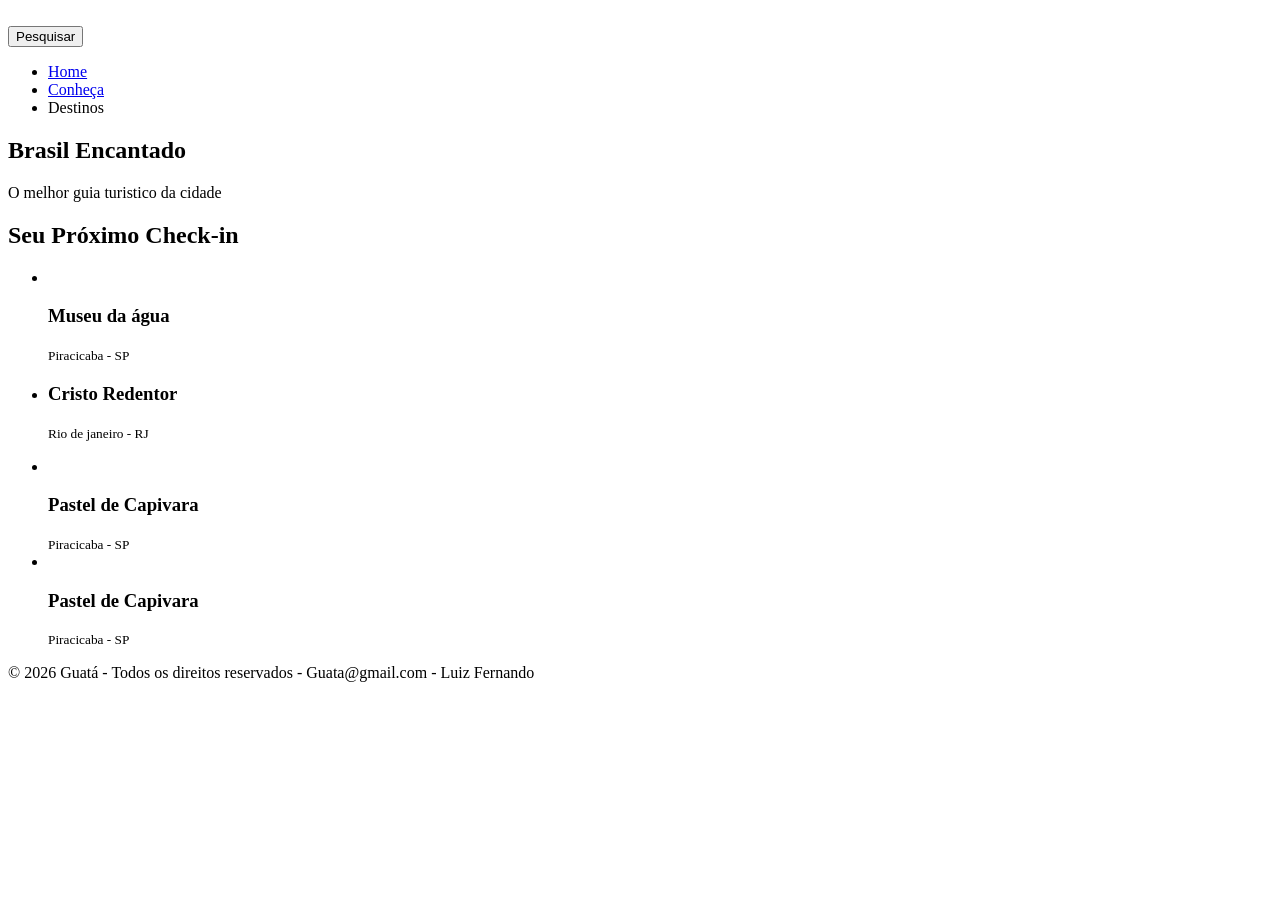
==== index.html @ 01ddb51e "feat: initial semantic structure for Guatá portal" ====
<!DOCTYPE html>
<html lang="pt-br">
<head>
    <meta charset="UTF-8">
    <meta name="viewport" content="width=device-width, initial-scale=1.0">
    <title>Descubra o Brasil</title>
    <link rel="stylesheet" href="style.css">
</head>

<body id="home">
    <header>
        <nav>
            <div class="logo-container">
                <img src="" class="logo">
            </div>

            <div class="search-container">
                <button class="search">Pesquisar</button>
            </div>

            <ul>
                <li>
                    <a href="#home">Home</a>
                </li>

                <li>
                    <a href="#discover">Conheça</a>
                </li>

                <li>
                    <a>Destinos</a>
                </li>
            </ul>
        </nav>
    </header>

    <section class="hero">
        <div class="title">
            <h1>Brasil Encantado</h1>
            <p>O melhor guia turistico da cidade</p>
        </div>
    </section>

        <main>

            <section id="discover" class="explore">
                <h2>Seu Próximo Check-in</h2>
                <ul class="local-list">
                    <li>
                        <article class="local">
                            <header>
                                <img src="">
                                <h3>Museu da água</h3>
                                <small>Piracicaba - SP</small>
                            </header>
                        </article>
                    </li>

                    <li>
                        <article>
                            <header>
                                <h3>Cristo Redentor</h3>
                                <small>Rio de janeiro - RJ</small>
                            </header>
                        </article>
                    </li>
                </ul>

                <ul class="food-list">
                    <li>
                        <article class="food">
                            <header>
                                <img src="">
                                <h3>Pastel de Capivara</h3>
                                <small>Piracicaba - SP</small>
                            </header>
                        </article>
                    </li>

                    <li>
                        <article class="food">
                            <header>
                                <img src="">
                                <h3>Pastel de Capivara</h3>
                                <small>Piracicaba - SP</small>
                            </header>
                        </article>
                    </li>
                </ul>
            </section>
        </main>
        <footer>
            © 2026 Guatá - Todos os direitos reservados - Guata@gmail.com - Luiz Fernando
        </footer>
</body>
</html>
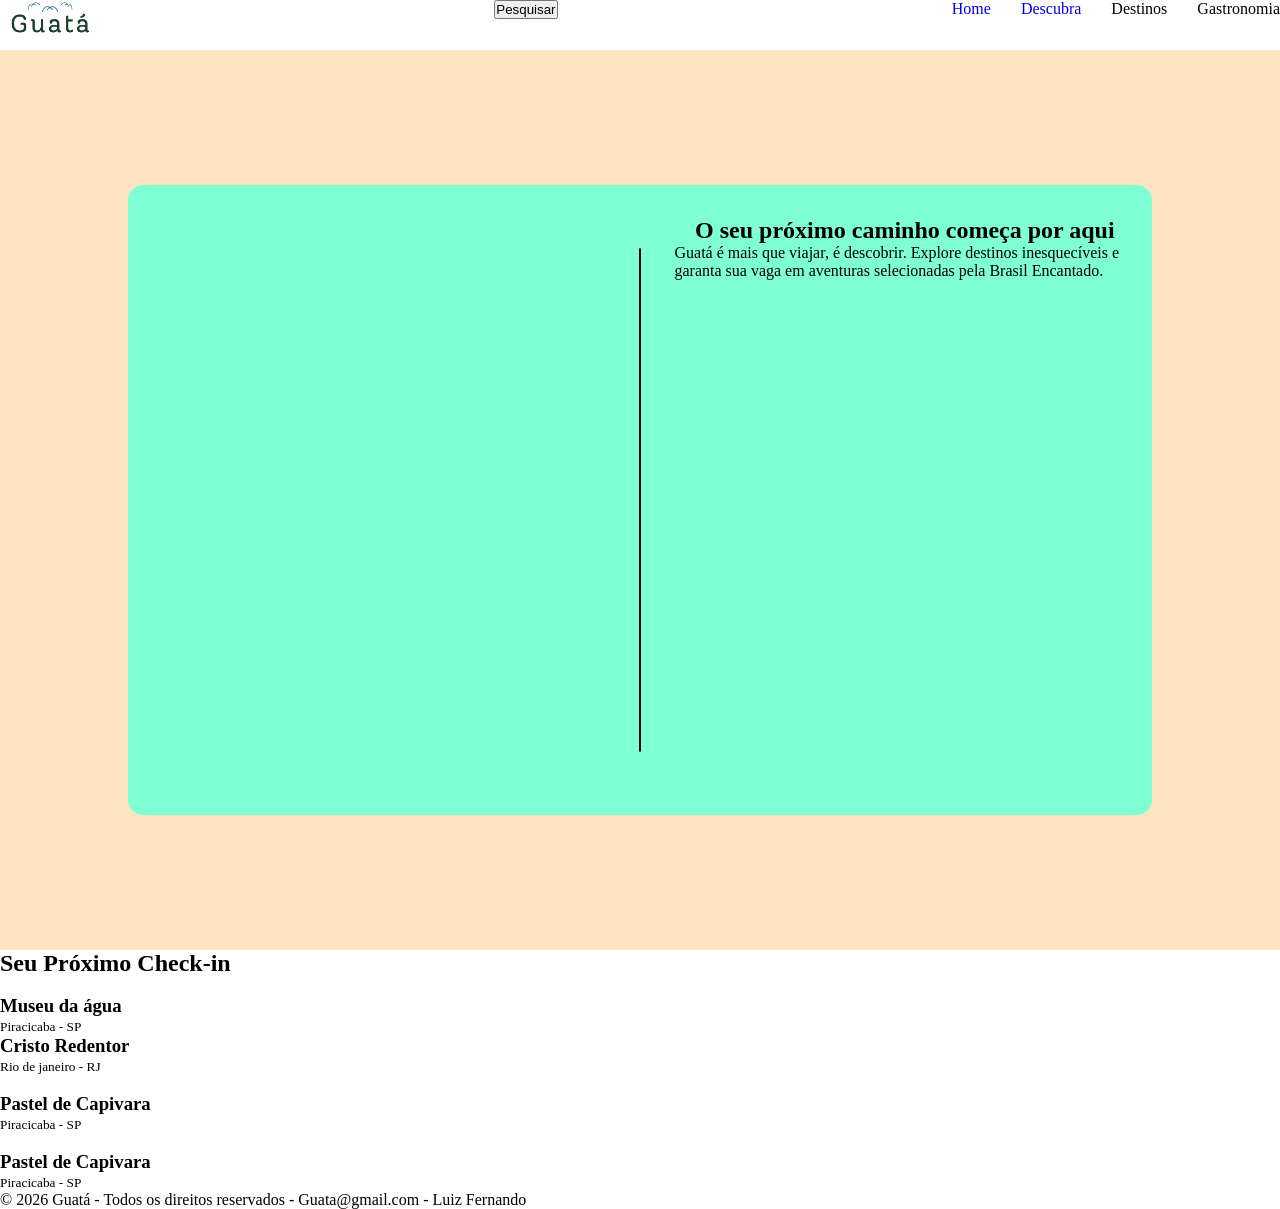
==== commit e2453eae: "feat: setup hero section with youtube embed and header styling" ====
--- a/index.html
+++ b/index.html
@@ -11,33 +11,54 @@
     <header>
         <nav>
             <div class="logo-container">
-                <img src="" class="logo">
+                <img src="assets/Guatá.png" class="logo">
             </div>
 
             <div class="search-container">
                 <button class="search">Pesquisar</button>
             </div>
 
-            <ul>
-                <li>
-                    <a href="#home">Home</a>
+            <ul class="navegation">
+                <li class="nav-item">
+                    <a class="item" href="#home">Home</a>
                 </li>
 
-                <li>
-                    <a href="#discover">Conheça</a>
+                <li class="nav-item">
+                    <a class="item" href="#discover">Descubra</a>
                 </li>
 
-                <li>
-                    <a>Destinos</a>
+                <li class="nav-item">
+                    <a class="item">Destinos</a>
+                </li>
+
+                <li class="nav-item">
+                    <a class="item">Gastronomia</a>
                 </li>
             </ul>
         </nav>
     </header>
 
     <section class="hero">
-        <div class="title">
-            <h1>Brasil Encantado</h1>
-            <p>O melhor guia turistico da cidade</p>
+        <div class="hero-content">
+            <div class="video-container">
+                <iframe
+                    src="https://www.youtube.com/embed/Xd2xr7zIFyk?si=qcxVUwzmX_8ExOJp&rel=0&autoplay=1&mute=1&loop=1&playlist=Xd2xr7zIFyk" 
+                    title="YouTube video player" 
+                    frameborder="0" 
+                    allow="accelerometer; autoplay; clipboard-write; encrypted-media; gyroscope; picture-in-picture; web-share" 
+                    referrerpolicy="strict-origin-when-cross-origin" 
+                    allowfullscreen>
+                </iframe>
+            </div>
+
+            <div class="bar"></div>
+        
+            <div class="text-container">
+                <h1>O seu próximo caminho começa por aqui</h1>
+                <p>Guatá é mais que viajar, é descobrir. 
+                    Explore destinos inesquecíveis e garanta sua vaga em aventuras selecionadas pela Brasil Encantado.
+                </p>
+            </div>
         </div>
     </section>
 
--- a/style.css
+++ b/style.css
@@ -0,0 +1,87 @@
+*{
+    margin: 0;
+    padding: 0;
+    box-sizing: border-box;
+}
+
+body{
+    background-color: white[
+    
+    ];
+}
+
+nav{
+    display: flex;
+    justify-content: space-between;
+}
+.logo-container{
+    width: 100px;
+    height: 50px;
+
+}
+.logo{
+    width: 100%;
+    height: 100%;
+}
+
+.navegation{
+    display: flex;
+    gap: 30px;
+}
+
+.nav-item{
+    list-style: none;
+}
+
+.item{
+    text-decoration: none;
+}
+.hero{
+    width: 100%;
+    height: 100vh;
+    display: flex;
+    justify-content: center;
+    align-items: center;
+    background-color: bisque;
+}
+.hero-content{
+    width: 80%;
+    height: 70%;
+    display: flex;
+    flex-direction: row;
+    align-items: center;
+    justify-content: space-around;
+    background-color: aquamarine;
+    border-radius: 15px;
+}
+
+.video-container{
+    width: 45%;
+    height: 90%;
+    /* border: black 1px solid; */
+    
+}
+
+.bar{
+    border: 1px solid black;
+    border-radius: 10px;
+    width: 1px;
+    height: 80%;
+    
+    
+}
+
+.text-container{
+    width: 45%;
+    height: 90%;
+    /* border: black 1px solid; */
+    display: flex;
+    flex-direction: column;
+    align-items: center;
+}
+
+iframe{
+    width: 100%;
+    height: 100%;
+    border-radius: 15px;
+}
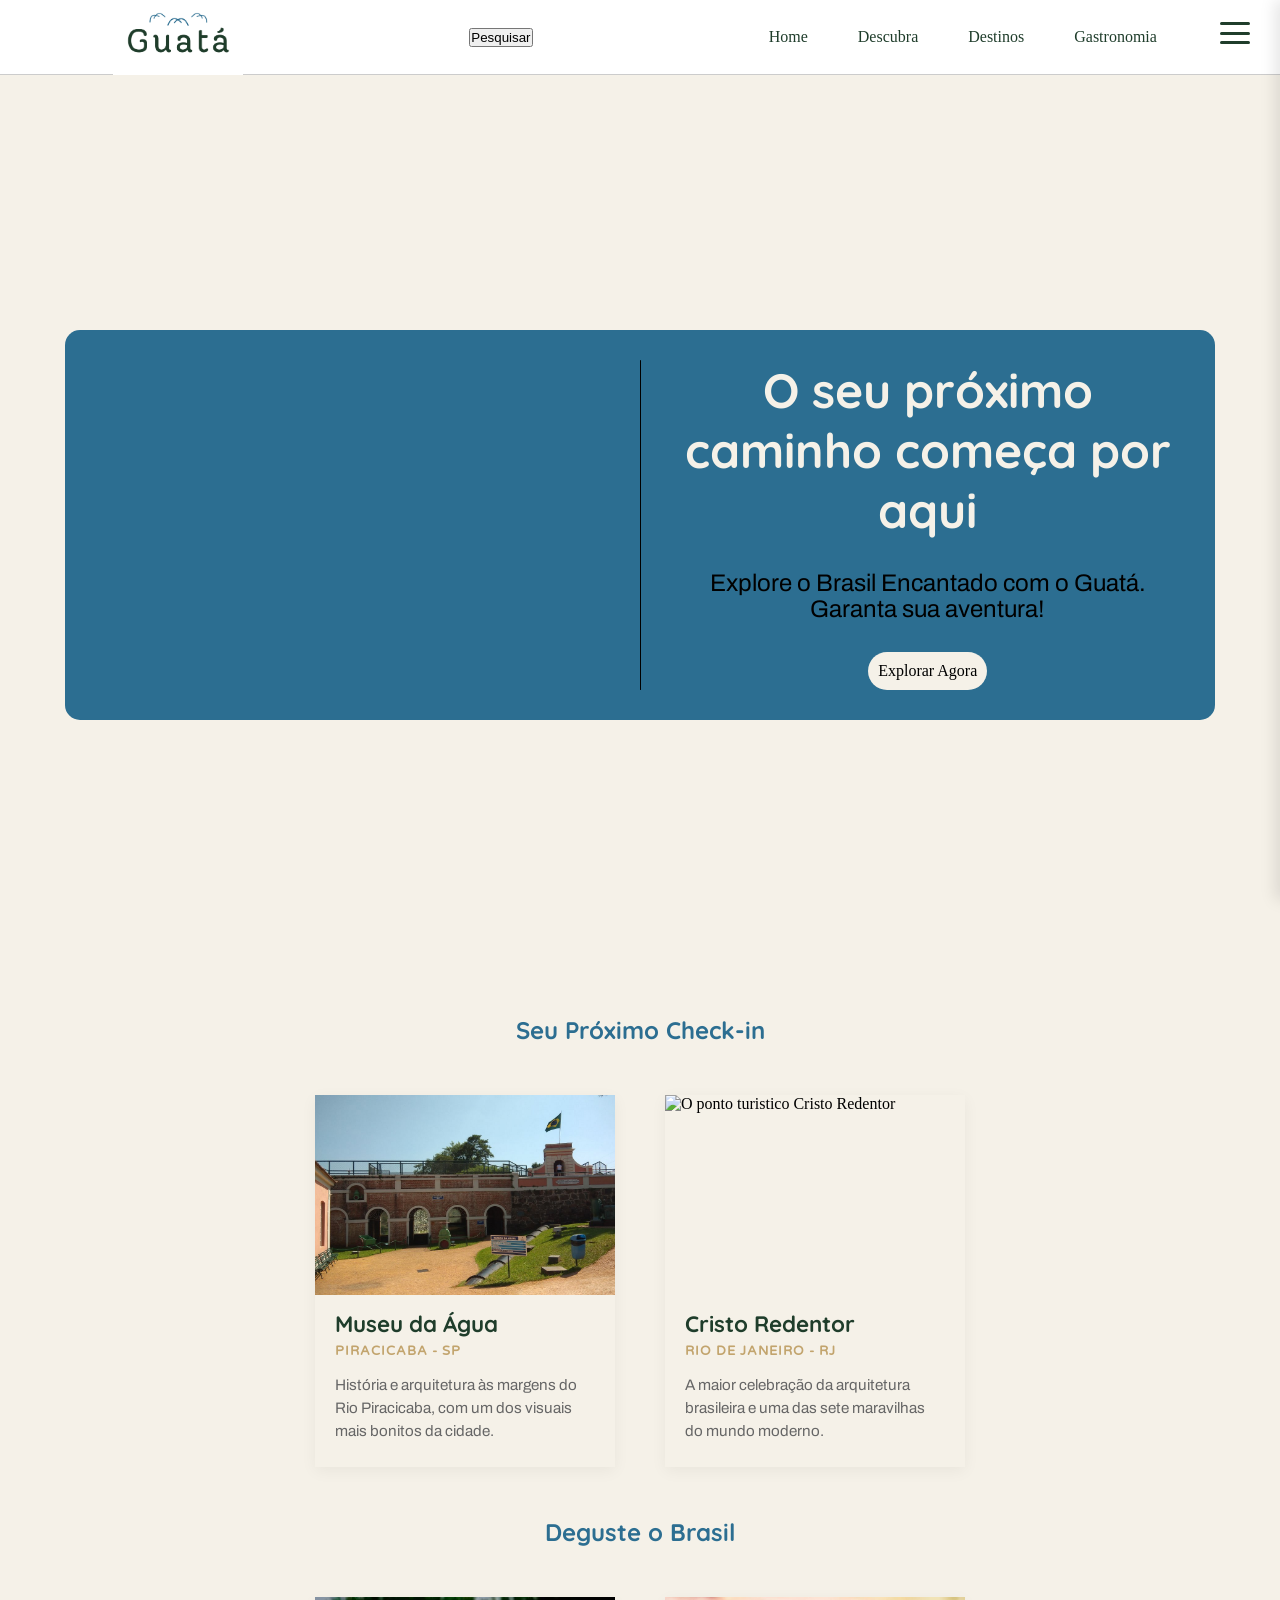
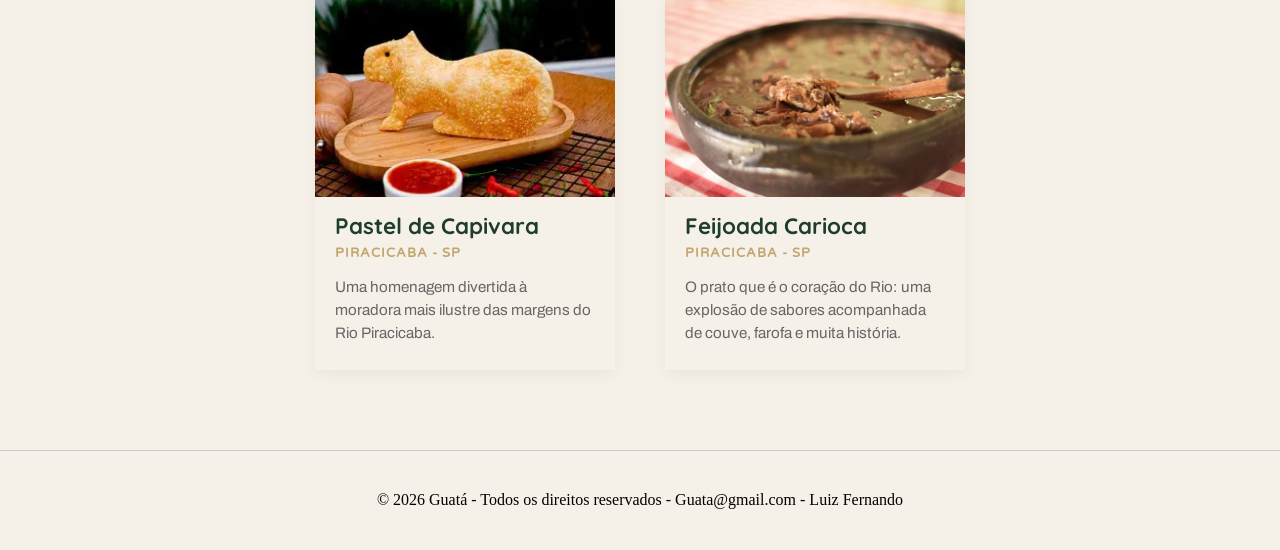
==== commit 2cdaaa28: "feat: implement sidebar menu, dropdown navigation and new region pages" ====
--- a/index.html
+++ b/index.html
@@ -5,6 +5,9 @@
     <meta name="viewport" content="width=device-width, initial-scale=1.0">
     <title>Descubra o Brasil</title>
     <link rel="stylesheet" href="style.css">
+    <link rel="preconnect" href="https://fonts.googleapis.com">
+    <link rel="preconnect" href="https://fonts.gstatic.com" crossorigin>
+    <link href="https://fonts.googleapis.com/css2?family=Archivo:ital,wght@0,100..900;1,100..900&family=Montserrat:ital,wght@0,100..900;1,100..900&family=Quicksand:wght@300..700&family=Varela+Round&display=swap" rel="stylesheet">
 </head>
 
 <body id="home">
@@ -27,16 +30,60 @@
                     <a class="item" href="#discover">Descubra</a>
                 </li>
 
-                <li class="nav-item">
+                <li class="nav-item dropdown">
                     <a class="item">Destinos</a>
+                    <ul class="submenu">
+                        <li><a href="#">Norte</a></li>
+                        <li><a href="#">Nordeste</a></li>
+                        <li><a href="#">Centro-Oeste</a></li>
+                        <li><a href="sudeste-turismo.html">Sudeste</a></li>
+                        <li><a href="">Sul</a></li>
+                    </ul>
                 </li>
 
-                <li class="nav-item">
+                <li class="nav-item dropdown">
                     <a class="item">Gastronomia</a>
+                    <ul class="submenu">
+                        <li><a href="#">Norte</a></li>
+                        <li><a href="#">Nordeste</a></li>
+                        <li><a href="#">Centro-Oeste</a></li>
+                        <li><a href="sudeste-gastronomia.html">Sudeste</a></li>
+                        <li><a href="#">Sul</a></li>
+                    </ul>
                 </li>
             </ul>
         </nav>
     </header>
+
+    <input type="checkbox" id="menu-toggle" class="menu-checkbox">
+        <label for="menu-toggle" class="menu-button">
+            <span></span>
+            <span></span>
+            <span></span>
+        </label>
+        
+    <aside class="travel-tips">
+        <h3>Dicas do Guatá</h3>
+        <div class="tip-item">
+            <h4>Quando visitar Piracicaba?</h4>
+            <p>Agosto é o mês da Festa das Nações! Ótima oportunidade para provar pratos do mundo todo na Rua do Porto.</p>
+        </div>
+        
+        <div class="tip-item">
+            <h4>Check-in no Rio</h4>
+            <p>Para o Cristo Redentor, tente agendar o primeiro horário da manhã para evitar filas e garantir as melhores fotos.</p>
+        </div>
+
+        <div class="ad-box">
+            <span>Publicidade</span>
+            <p>Reserve seu Guia Local com 10% de desconto usando o cupom: <strong>GUATA10</strong></p>
+        </div>
+        
+        <div class="tip-item">
+            <h4>OBS:</h4>
+            <p>Redirecionamentos só estão disponiveis para o sudeste, por enquanto.</p>
+        </div>
+    </aside>
 
     <section class="hero">
         <div class="hero-content">
@@ -55,55 +102,62 @@
         
             <div class="text-container">
                 <h1>O seu próximo caminho começa por aqui</h1>
-                <p>Guatá é mais que viajar, é descobrir. 
-                    Explore destinos inesquecíveis e garanta sua vaga em aventuras selecionadas pela Brasil Encantado.
-                </p>
+                <p>Explore o Brasil Encantado com o Guatá. Garanta sua aventura!</p>
+                <a class="btn-discover">Explorar Agora</a>
             </div>
         </div>
     </section>
 
-        <main>
+        <main class="main-container">
 
             <section id="discover" class="explore">
                 <h2>Seu Próximo Check-in</h2>
                 <ul class="local-list">
                     <li>
-                        <article class="local">
-                            <header>
-                                <img src="">
-                                <h3>Museu da água</h3>
+                        <article class="place-card">
+                            <header class="place-content">
+                                <img src="assets/Museu_da_agua.png" alt="Um museu de água em Piracicaba">
+                                <h3>Museu da Água</h3>
                                 <small>Piracicaba - SP</small>
+                                <p>
+                                    História e arquitetura às margens do Rio Piracicaba, com um dos visuais mais bonitos da cidade.
+                                </p>
                             </header>
                         </article>
                     </li>
 
                     <li>
-                        <article>
-                            <header>
+                        <article class="place-card">
+                            <header class="place-content">
+                                <img src="assets/jc.png" alt="O ponto turistico Cristo Redentor">
                                 <h3>Cristo Redentor</h3>
                                 <small>Rio de janeiro - RJ</small>
+                                <p>A maior celebração da arquitetura brasileira e uma das sete maravilhas do mundo moderno.</p>
                             </header>
                         </article>
                     </li>
                 </ul>
 
+                <h2>Deguste o Brasil</h2>
                 <ul class="food-list">
                     <li>
-                        <article class="food">
-                            <header>
-                                <img src="">
+                        <article class="food-card">
+                            <header class="food-content">
+                                <img src="assets/pastelcapi.png" alt="Pastel com formato de capivara">
                                 <h3>Pastel de Capivara</h3>
                                 <small>Piracicaba - SP</small>
+                                <p>Uma homenagem divertida à moradora mais ilustre das margens do Rio Piracicaba.</p>
                             </header>
                         </article>
                     </li>
 
                     <li>
-                        <article class="food">
-                            <header>
-                                <img src="">
-                                <h3>Pastel de Capivara</h3>
+                        <article class="food-card">
+                            <header class="food-content">
+                                <img src="assets/feijoada.png" alt="feijoada do Rio de Janeiro">
+                                <h3>Feijoada Carioca</h3>
                                 <small>Piracicaba - SP</small>
+                                <p>O prato que é o coração do Rio: uma explosão de sabores acompanhada de couve, farofa e muita história.</p>
                             </header>
                         </article>
                     </li>
--- a/style.css
+++ b/style.css
@@ -3,21 +3,46 @@
     padding: 0;
     box-sizing: border-box;
 }
+:root{
+    --hero: #2c6e91;
+    --nav: #1f3d2b;
+    --loworange: #c2a46d;
+    --bege: #f5f1e8;
+    --gray: #ccc;
+    --darkgray: #666;
+}
+h1{
+    color:var(--bege);
+    font-family: "Quicksand", sans-serif;
+    font-size: 3rem;
+}
 
 body{
-    background-color: white[
+    background-color: var(--bege)
+}
+header{
+    display: flex;
+    justify-content: center;
+    width: 100%;
+    background-color: white;
+    top: 0;
+    z-index: 9999;
+    position: sticky;
+}
+nav{
+    height: 75px;
+    display: flex;
+    flex: 1;
+    justify-content: space-around;
+    align-items: center;
+    border-bottom: 1px solid var(--gray)
+}
+.logo-container{
+    width: 130px;
+    height: 65px;
+    /* border: 1px solid black; */
+    margin-top: 10px;
     
-    ];
-}
-
-nav{
-    display: flex;
-    justify-content: space-between;
-}
-.logo-container{
-    width: 100px;
-    height: 50px;
-
 }
 .logo{
     width: 100%;
@@ -29,59 +54,332 @@
     gap: 30px;
 }
 
+.nav-item.dropdown {
+    position: relative;
+}
 .nav-item{
     list-style: none;
+    padding: 10px;
+    border-radius: 30px;
+}
+
+.nav-item:hover{
+    background-color: var(--bege);
 }
 
 .item{
     text-decoration: none;
-}
+    color: var(--nav);
+}
+
+.submenu {
+    display: none;
+    position: absolute;
+    top: 100%; 
+    left: 0;
+    background-color: white;
+    min-width: 200px;
+    box-shadow: 0 8px 15px rgba(0,0,0,0.1);
+    border-radius: 10px;
+    padding: 10px 0;
+    list-style: none;
+    z-index: 10000;
+}
+
+.submenu li a {
+    display: block;
+    padding: 10px 20px;
+    color: var(--nav);
+    text-decoration: none;
+    font-family: "Varela Round", sans-serif;
+    font-size: 0.9rem;
+    transition: background 0.3s;
+}
+
+.submenu li a:hover {
+    background-color: var(--bege);
+    color: var(--loworange);
+}
+
+
+.nav-item.dropdown:hover .submenu {
+    display: block;
+}
+
 .hero{
     width: 100%;
     height: 100vh;
     display: flex;
     justify-content: center;
     align-items: center;
-    background-color: bisque;
+    background-color: var(--bege);
 }
 .hero-content{
-    width: 80%;
-    height: 70%;
-    display: flex;
-    flex-direction: row;
-    align-items: center;
-    justify-content: space-around;
-    background-color: aquamarine;
+    width: 1150px;
+    /* height: 500px; */
+    padding: 30px;
+    gap: 30px;
+    display: flex;
+    align-items: center;
+    background-color: var(--hero);
     border-radius: 15px;
 }
 
 .video-container{
-    width: 45%;
-    height: 90%;
-    /* border: black 1px solid; */
-    
-}
-
-.bar{
-    border: 1px solid black;
-    border-radius: 10px;
-    width: 1px;
-    height: 80%;
-    
-    
-}
-
-.text-container{
-    width: 45%;
-    height: 90%;
-    /* border: black 1px solid; */
-    display: flex;
-    flex-direction: column;
-    align-items: center;
+    flex: 1;
+    display: flex;
 }
 
 iframe{
     width: 100%;
     height: 100%;
     border-radius: 15px;
+    aspect-ratio: 16/9;
+}
+
+.bar{
+    background-color: black;
+    border-radius: 15px;
+    width: 1px;
+    align-self: stretch;
+}
+
+.text-container{
+    flex: 1;
+    /* border: black 1px solid; */
+    display: flex;
+    flex-direction: column;
+    align-items: center;
+    text-align: center;
+    gap: 30px;
+}
+
+.text-container p{
+    font-family: "Archivo", sans-serif;
+    font-size: 1.5rem;
+}
+
+.btn-discover{
+    background-color: var(--bege);
+    padding: 10px;
+    border-radius: 30px;
+    cursor: pointer;
+}
+
+
+.main-container {
+    max-width: 1200px;
+    margin: 40px auto;
+    padding: 0 20px;
+}
+
+.menu-checkbox {
+    display: none;
+}
+
+
+.menu-button {
+    position: fixed;
+    top: 22px; 
+    right: 30px;
+    width: 30px;
+    height: 22px;
+    cursor: pointer;
+    z-index: 10001; 
+    display: flex;
+    flex-direction: column;
+    justify-content: space-between;
+}
+
+.menu-button span {
+    display: block;
+    height: 3px;
+    width: 100%;
+    background-color: var(--nav);
+    border-radius: 10px;
+    transition: all 0.3s ease-in-out;
+}
+
+
+.travel-tips {
+    position: fixed;
+    top: 0;
+    right: -300px; 
+    width: 300px;
+    height: 100vh;
+    background-color: white;
+    box-shadow: -5px 0 15px rgba(0,0,0,0.1);
+    z-index: 10000;
+    transition: right 0.4s cubic-bezier(0.175, 0.885, 0.32, 1.275); 
+    padding: 80px 20px 20px 20px; 
+    overflow-y: auto;
+}
+
+
+.menu-checkbox:checked ~ .travel-tips {
+    right: 0;
+}
+
+.menu-checkbox:checked ~ .menu-button span:nth-child(1) {
+    transform: rotate(45deg) translate(6px, 7px);
+}
+
+.menu-checkbox:checked ~ .menu-button span:nth-child(2) {
+    opacity: 0;
+    transform: translateX(20px); 
+}
+
+.menu-checkbox:checked ~ .menu-button span:nth-child(3) {
+    transform: rotate(-45deg) translate(6px, -8px);
+}
+
+.travel-tips h3 {
+    font-family: "Quicksand", sans-serif;
+    color: var(--nav);
+    font-size: 1.5rem;
+    margin-bottom: 25px;
+    padding-bottom: 10px;
+    border-bottom: 2px solid var(--loworange);
+}
+
+.tip-item {
+    margin-bottom: 30px;
+    padding: 10px;
+    background-color: var(--bege); 
+    border-radius: 8px;
+}
+
+.tip-item h4 {
+    font-family: "Varela Round", sans-serif;
+    color: var(--hero);
+    font-size: 1.1rem;
+    margin-bottom: 10px;
+    display: flex;
+    align-items: center;
+    gap: 10px;
+}
+
+
+.tip-item h4::before {
+    content: "📍"; 
+    font-size: 0.9rem;
+}
+
+.tip-item p {
+    font-family: "Varela Round", sans-serif;
+    font-size: 0.95rem;
+    line-height: 1.6;
+    color: var(--darkgray);
+}
+
+.ad-box {
+    margin-top: 40px;
+    padding: 20px;
+    background-color: white;
+    border: 2px dashed var(--loworange);
+    border-radius: 12px;
+    text-align: center;
+    margin-bottom: 40px;
+}
+
+.ad-box span {
+    font-family: "Quicksand", sans-serif;
+    font-size: 0.7rem;
+    text-transform: uppercase;
+    letter-spacing: 2px;
+    color: #999;
+    display: block;
+    margin-bottom: 10px;
+}
+
+.ad-box p {
+    font-family: "Varela Round", sans-serif;
+    font-size: 0.9rem;
+    color: var(--nav);
+}
+
+.ad-box strong {
+    color: var(--hero);
+    font-size: 1.1rem;
+}
+
+.explore{
+    display:flex;
+    flex-direction: column;
+    gap: 50px;
+    margin-bottom: 80px;
+}
+
+.explore h2{
+    text-align: center;
+    font-family: "Quicksand", sans-serif;
+    color: var(--hero);
+}
+
+.local-list, .food-list{
+    display:flex;
+    gap: 50px;
+    justify-content: center;
+    text-decoration: none;
+    list-style: none;
+}
+
+.place-card, .food-card{
+    /* background-color: var(--loworange); */
+    /* border-radius: 20px; */
+    overflow: hidden; 
+    box-shadow: 0 4px 15px rgba(0,0,0,0.05); 
+    width: 300px; 
+    position: relative;
+    z-index: 1;
+}
+
+.place-content, .food-content{
+    display:flex;
+    flex-direction: column;
+    height: auto;
+    background-color: transparent;
+}
+
+.place-content img, .food-content img{
+    width: 100%;
+    height: 200px;
+    object-fit: cover; 
+}
+
+.place-content h3{
+    margin-top: 40px;
+}
+
+
+.place-content h3, .food-content h3 {
+    font-family: "Quicksand", sans-serif;
+    margin: 15px 20px 5px 20px;
+    font-size: 1.4rem;
+    color: var(--nav); 
+}
+
+.place-content small, .food-content small {
+    font-family: "Varela Round", sans-serif;
+    margin: 0 20px;
+    color: var(--loworange);
+    font-weight: bold;
+    text-transform: uppercase;
+    letter-spacing: 1px;
+}
+
+.place-content p, .food-content p {
+    font-family: "archivo", sans-serif;
+    margin: 15px 20px 25px 20px; 
+    font-size: 0.95rem;
+    line-height: 1.5;
+    color: var(--darkgray);
+}
+
+footer{
+    border-top: 1px solid var(--gray);
+    height: 100px;
+    display: flex;
+    justify-content: center;
+    align-items: center;
 }
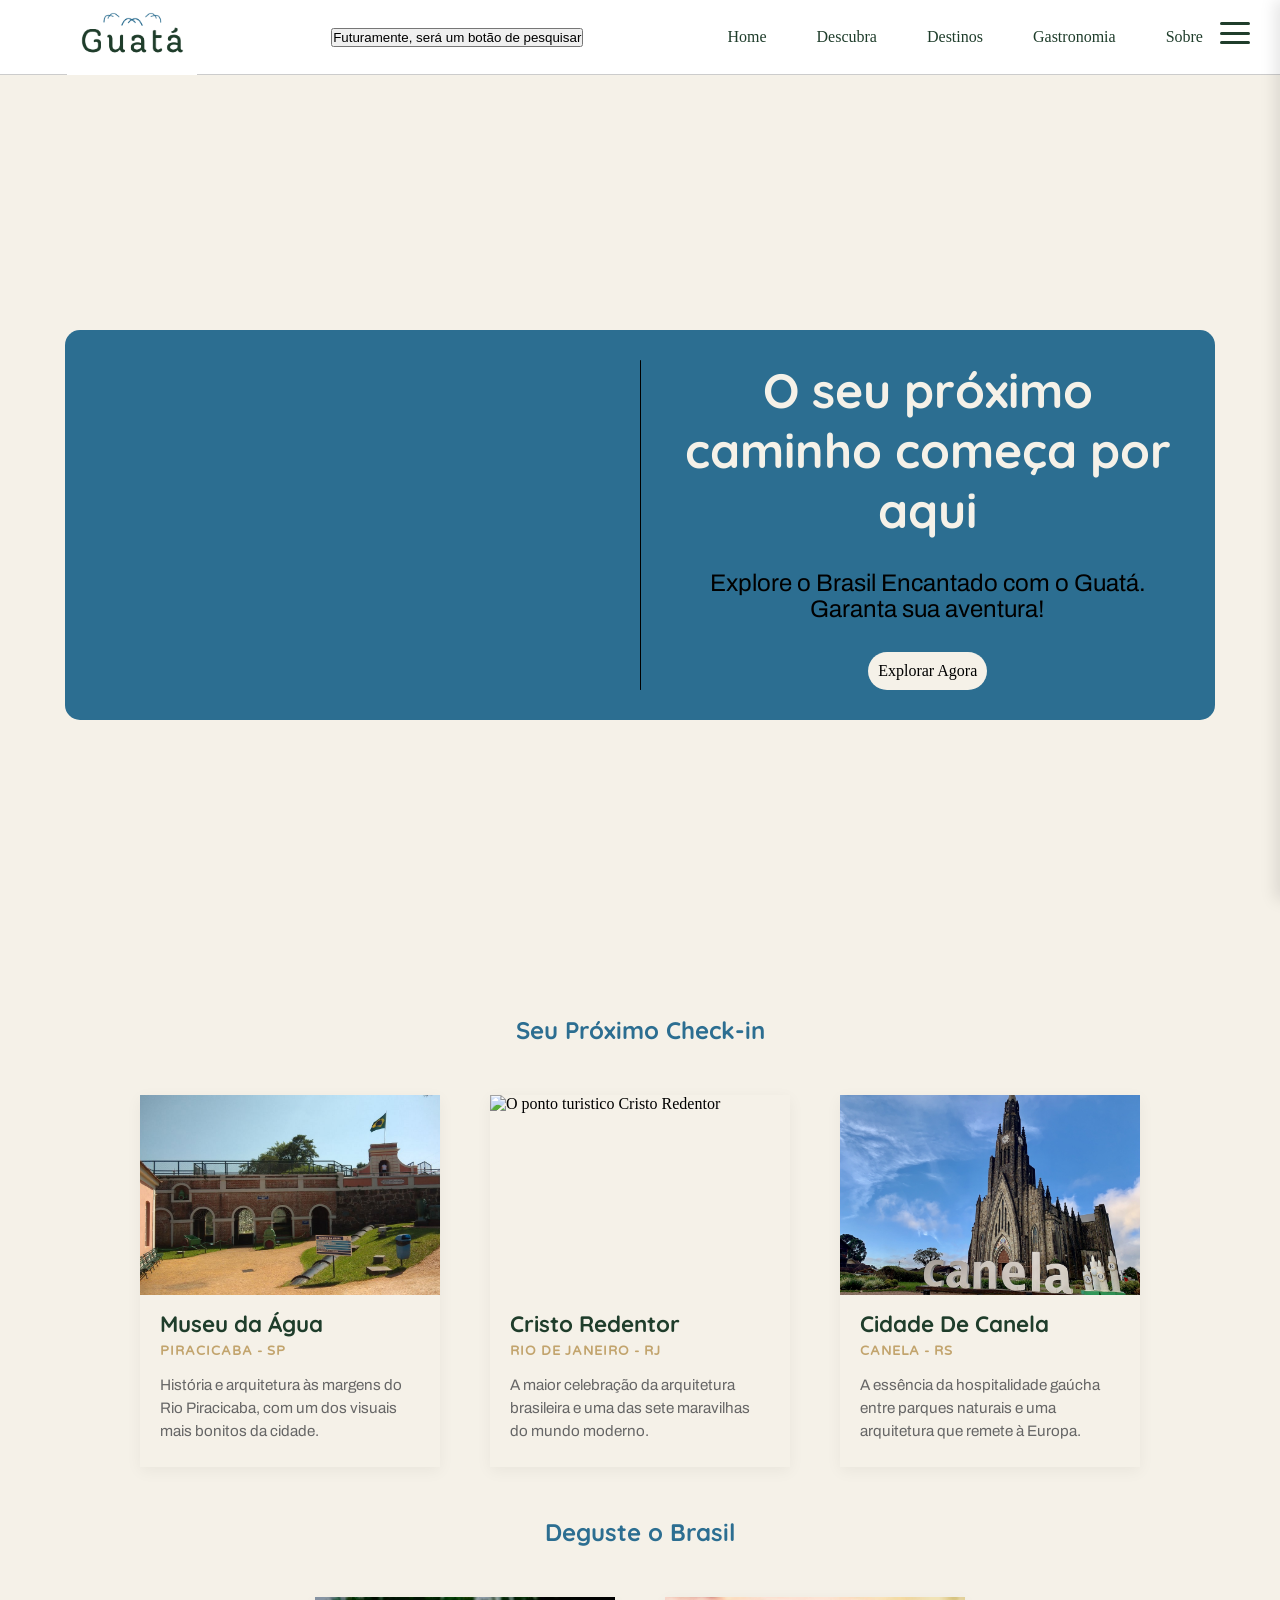
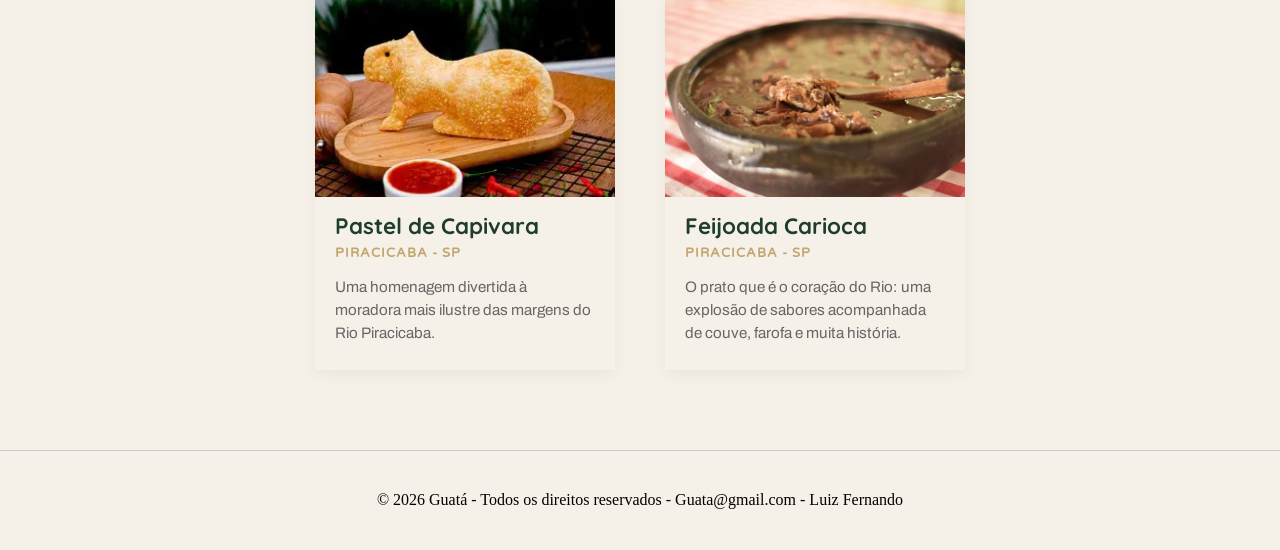
==== commit 32cdad2c: "feat: add About page with background video, fix internal links and update README" ====
--- a/index.html
+++ b/index.html
@@ -18,7 +18,7 @@
             </div>
 
             <div class="search-container">
-                <button class="search">Pesquisar</button>
+                <button class="search">Futuramente, será um botão de pesquisar</button>
             </div>
 
             <ul class="navegation">
@@ -51,7 +51,12 @@
                         <li><a href="#">Sul</a></li>
                     </ul>
                 </li>
+
+                <li class="nav-item">
+                    <a class="item" href="sobre.html">Sobre</a>
+                </li>
             </ul>
+
         </nav>
     </header>
 
@@ -136,6 +141,17 @@
                             </header>
                         </article>
                     </li>
+
+                    <li>
+                        <article class="place-card">
+                            <header class="place-content">
+                                <img src="assets/Cidadecanela.png" alt="visita da arquitetura europeia e natureza da Serra Gaúcha em Canela">
+                                <h3>Cidade De Canela</h3>
+                                <small>Canela - RS</small>
+                                <p>A essência da hospitalidade gaúcha entre parques naturais e uma arquitetura que remete à Europa.</p>
+                            </header>
+                        </article>
+                    </li>
                 </ul>
 
                 <h2>Deguste o Brasil</h2>
--- a/style.css
+++ b/style.css
@@ -382,4 +382,56 @@
     display: flex;
     justify-content: center;
     align-items: center;
+}
+
+
+
+
+.internas-body {
+    background-color: var(--bege);
+}
+
+.about-section {
+    max-width: 800px;
+    margin: 50px auto;
+    background: white;
+    padding: 40px;
+    border-radius: 15px;
+    font-family: 'Varela Round', sans-serif;
+    line-height: 1.8;
+    color: var(--darkgray);
+    box-shadow: 0 4px 15px rgba(0,0,0,0.05); 
+}
+
+
+.about-section h2, 
+.about-section h3 { 
+    font-family: 'Quicksand', sans-serif; 
+    color: var(--nav); 
+    margin-bottom: 20px; 
+}
+
+
+.about-highlight {
+    margin-top: 20px; 
+    color: var(--loworange); 
+    font-weight: bold;
+    display: block; 
+}
+
+.github-link {
+    display: inline-block; 
+    margin-top: 10px; 
+    color: var(--hero); 
+    font-weight: bold; 
+    text-decoration: none; 
+    border: 1px solid var(--hero); 
+    padding: 10px 20px; 
+    border-radius: 5px;
+    transition: all 0.3s ease;
+}
+
+.github-link:hover {
+    background-color: var(--hero);
+    color: white;
 }
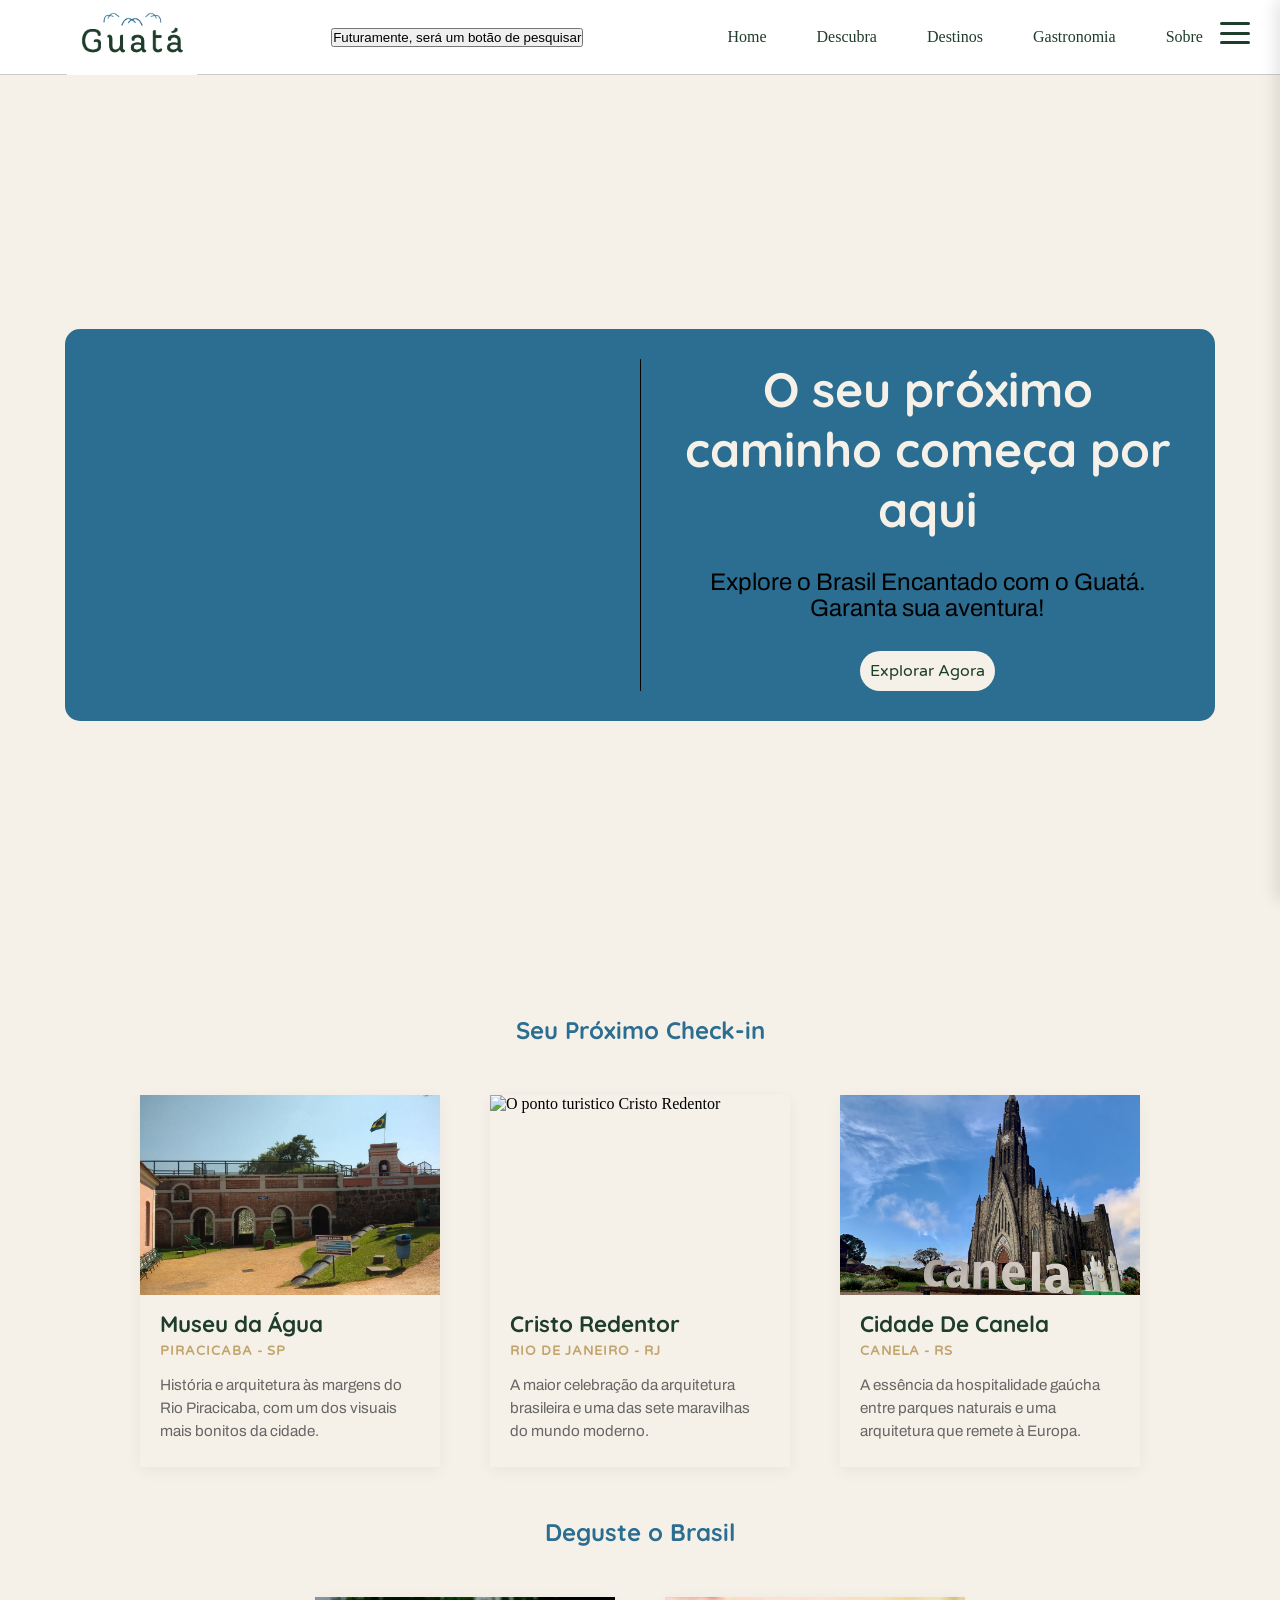
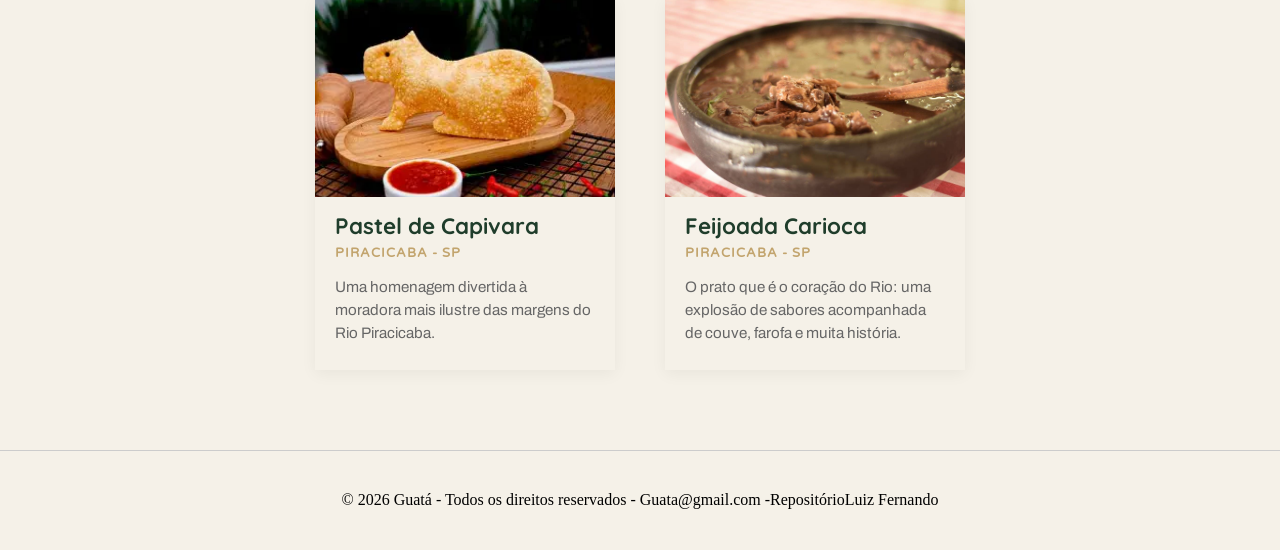
==== commit 4db5257b: "style: add smooth scroll and fix discover buttons" ====
--- a/index.html
+++ b/index.html
@@ -108,7 +108,7 @@
             <div class="text-container">
                 <h1>O seu próximo caminho começa por aqui</h1>
                 <p>Explore o Brasil Encantado com o Guatá. Garanta sua aventura!</p>
-                <a class="btn-discover">Explorar Agora</a>
+                <a href="#discover" class="btn-discover">Explorar Agora</a>
             </div>
         </div>
     </section>
@@ -181,7 +181,7 @@
             </section>
         </main>
         <footer>
-            © 2026 Guatá - Todos os direitos reservados - Guata@gmail.com - Luiz Fernando
+            © 2026 Guatá - Todos os direitos reservados - Guata@gmail.com - <span>Repositório</span> Luiz Fernando
         </footer>
 </body>
 </html>
--- a/style.css
+++ b/style.css
@@ -11,6 +11,11 @@
     --gray: #ccc;
     --darkgray: #666;
 }
+
+html{
+    scroll-behavior: smooth;
+}
+
 h1{
     color:var(--bege);
     font-family: "Quicksand", sans-serif;
@@ -160,10 +165,21 @@
 }
 
 .btn-discover{
+    font-family: "Varela Round", sans-serif;
     background-color: var(--bege);
+    color: var(--nav);
     padding: 10px;
     border-radius: 30px;
     cursor: pointer;
+    transition: 0.5s;
+    text-decoration: none;
+}
+
+.btn-discover:hover{
+    transform: scale(1.1);
+    background-color: var(--nav);
+    color: var(--bege);
+
 }
 
 
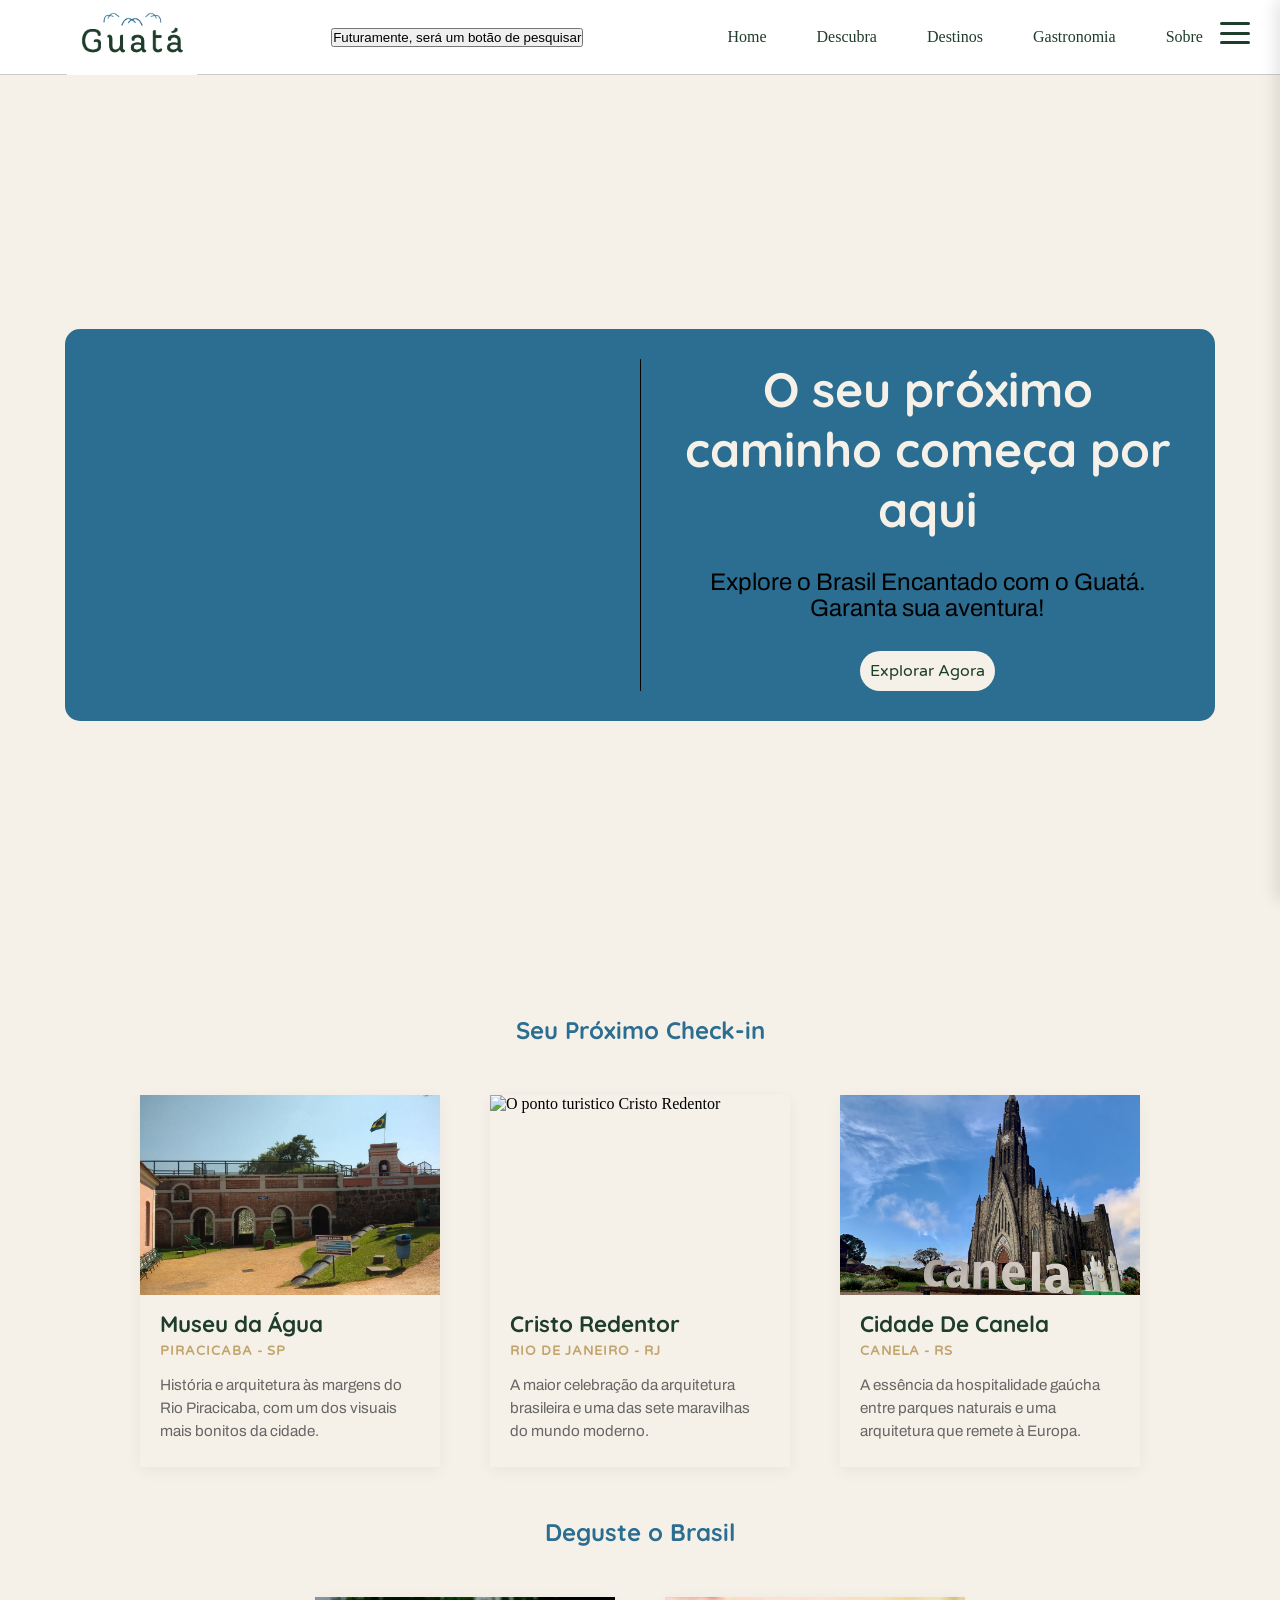
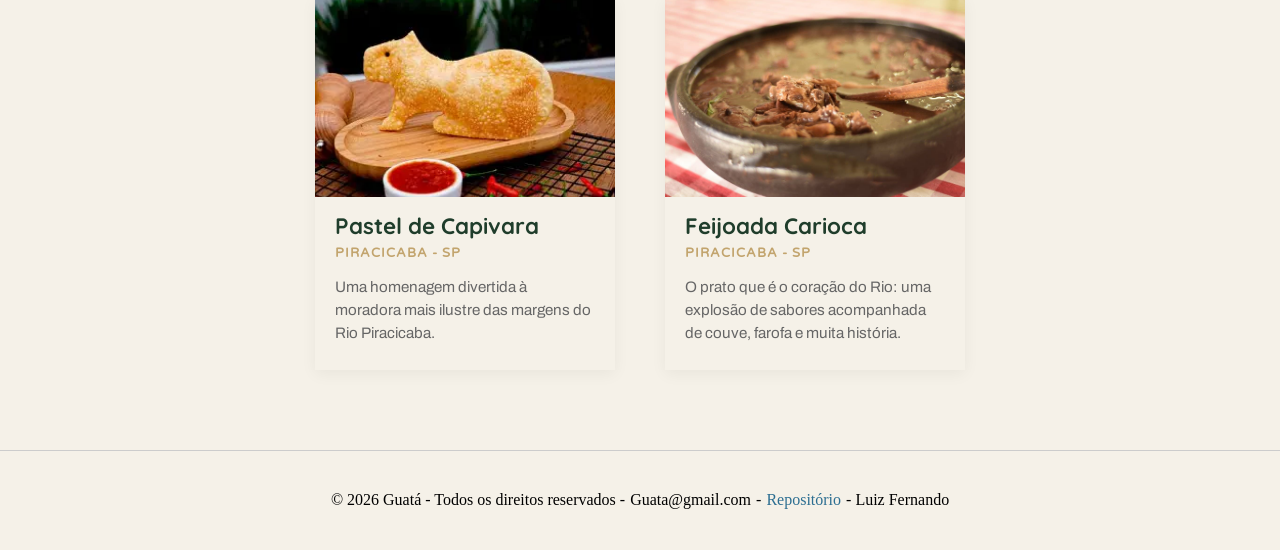
==== commit 311a2047: "style: refine footer UI with mailto links and hover animations" ====
--- a/index.html
+++ b/index.html
@@ -181,7 +181,7 @@
             </section>
         </main>
         <footer>
-            © 2026 Guatá - Todos os direitos reservados - Guata@gmail.com - <span>Repositório</span> Luiz Fernando
+            © 2026 Guatá - Todos os direitos reservados - <a class="footer-email" href="mailto: Guata@gmail.com">Guata@gmail.com</a> -<span><a class="footer-repo" target="_blank" href="https://github.com/luizfmoraes-dev/prova-web">Repositório</a></span>- Luiz Fernando
         </footer>
 </body>
 </html>
--- a/style.css
+++ b/style.css
@@ -399,8 +399,22 @@
     justify-content: center;
     align-items: center;
 }
-
-
+.footer-email{
+    text-decoration: none;
+    color: inherit;
+    margin: 0px 5px;
+}
+.footer-repo{
+    display: inline-block;
+    text-decoration: none;
+    color: var(--hero);
+    transition: transform 0.3s ease;
+    margin: 0 5px;
+}
+
+.footer-repo:hover{
+    transform: translateY(-2px)
+}
 
 
 .internas-body {
